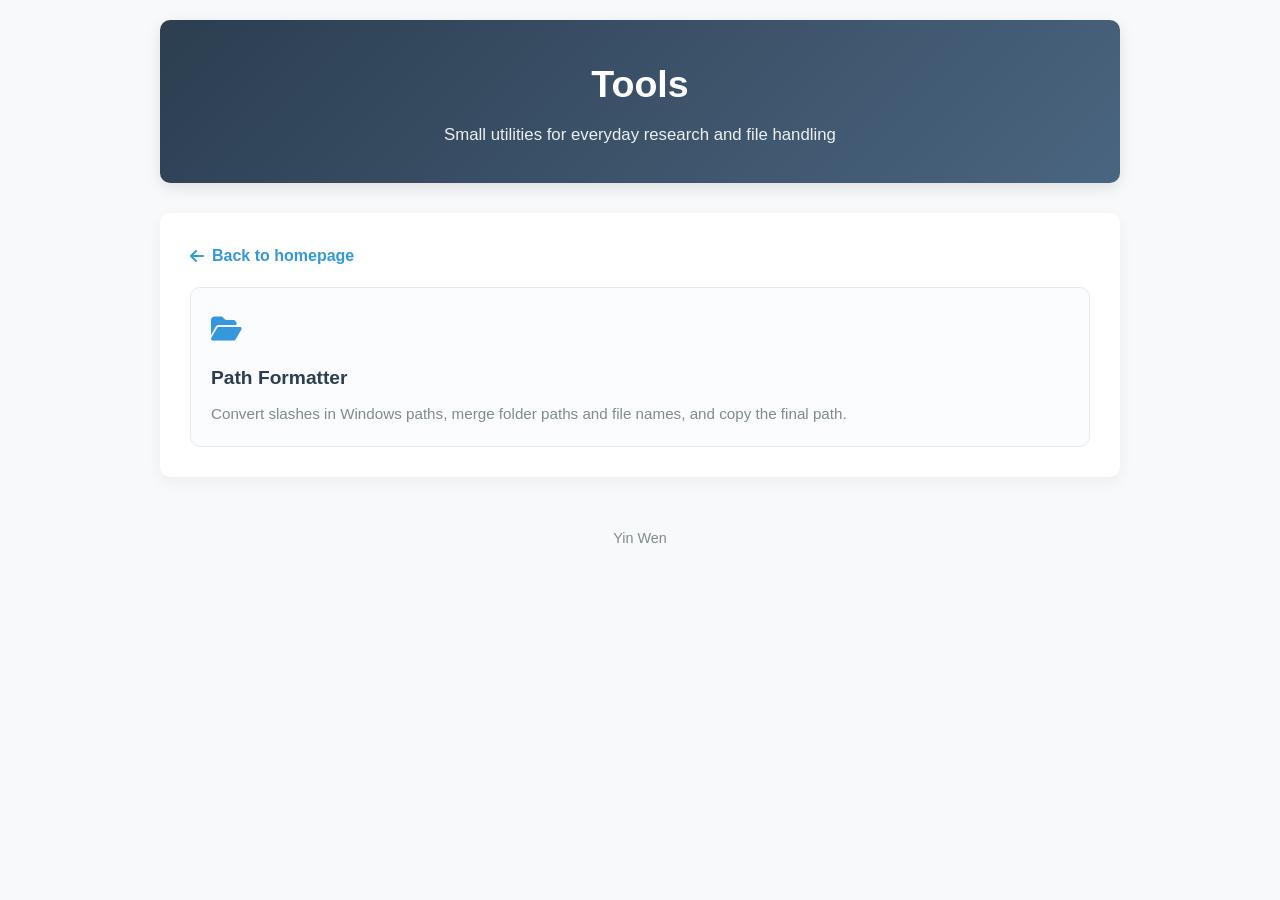
==== tools/index.html @ 54cea395 "Add tools index page" ====
<!DOCTYPE html>
<html lang="en">
<head>
  <meta charset="UTF-8">
  <meta name="viewport" content="width=device-width, initial-scale=1.0">
  <title>Tools - Yin Wen</title>
  <link rel="stylesheet" href="https://cdnjs.cloudflare.com/ajax/libs/font-awesome/6.4.0/css/all.min.css">
  <style>
    * {
      margin: 0;
      padding: 0;
      box-sizing: border-box;
      font-family: 'Segoe UI', Tahoma, Geneva, Verdana, sans-serif;
    }

    body {
      background-color: #f8f9fa;
      color: #333;
      line-height: 1.6;
    }

    .container {
      max-width: 1000px;
      margin: 0 auto;
      padding: 20px;
    }

    header {
      background: linear-gradient(135deg, #2c3e50 0%, #4a6580 100%);
      color: white;
      padding: 34px 20px;
      border-radius: 10px;
      margin-bottom: 30px;
      box-shadow: 0 5px 15px rgba(0, 0, 0, 0.1);
      text-align: center;
    }

    h1 {
      font-size: 2.35rem;
      margin-bottom: 8px;
    }

    .subtitle {
      color: #ecf0f1;
      font-size: 1.05rem;
    }

    .section {
      background: white;
      border-radius: 10px;
      padding: 30px;
      margin-bottom: 30px;
      box-shadow: 0 5px 15px rgba(0, 0, 0, 0.05);
    }

    .back-link {
      display: inline-flex;
      align-items: center;
      gap: 8px;
      color: #3498db;
      text-decoration: none;
      font-weight: 600;
      margin-bottom: 18px;
    }

    .back-link:hover {
      text-decoration: underline;
    }

    .tools-grid {
      display: grid;
      grid-template-columns: repeat(auto-fit, minmax(240px, 1fr));
      gap: 18px;
    }

    .tool-card {
      display: block;
      min-height: 150px;
      padding: 20px;
      border: 1px solid #e8e8e8;
      border-radius: 10px;
      color: #333;
      text-decoration: none;
      background: #fbfcfd;
      transition: all 0.25s ease;
    }

    .tool-card:hover {
      border-color: #3498db;
      box-shadow: 0 8px 20px rgba(52, 152, 219, 0.12);
      transform: translateY(-2px);
    }

    .tool-icon {
      color: #3498db;
      font-size: 1.7rem;
      margin-bottom: 12px;
    }

    .tool-card h2 {
      color: #2c3e50;
      font-size: 1.2rem;
      margin-bottom: 8px;
    }

    .tool-card p {
      color: #7f8c8d;
      font-size: 0.95rem;
    }

    footer {
      text-align: center;
      padding: 20px;
      color: #7f8c8d;
      font-size: 0.9rem;
    }
  </style>
</head>
<body>
  <div class="container">
    <header>
      <h1>Tools</h1>
      <div class="subtitle">Small utilities for everyday research and file handling</div>
    </header>

    <section class="section">
      <a class="back-link" href="../"><i class="fas fa-arrow-left"></i> Back to homepage</a>

      <div class="tools-grid">
        <a class="tool-card" href="path-tool/">
          <div class="tool-icon"><i class="fas fa-folder-open"></i></div>
          <h2>Path Formatter</h2>
          <p>Convert slashes in Windows paths, merge folder paths and file names, and copy the final path.</p>
        </a>
      </div>
    </section>

    <footer>
      <p>Yin Wen</p>
    </footer>
  </div>
</body>
</html>
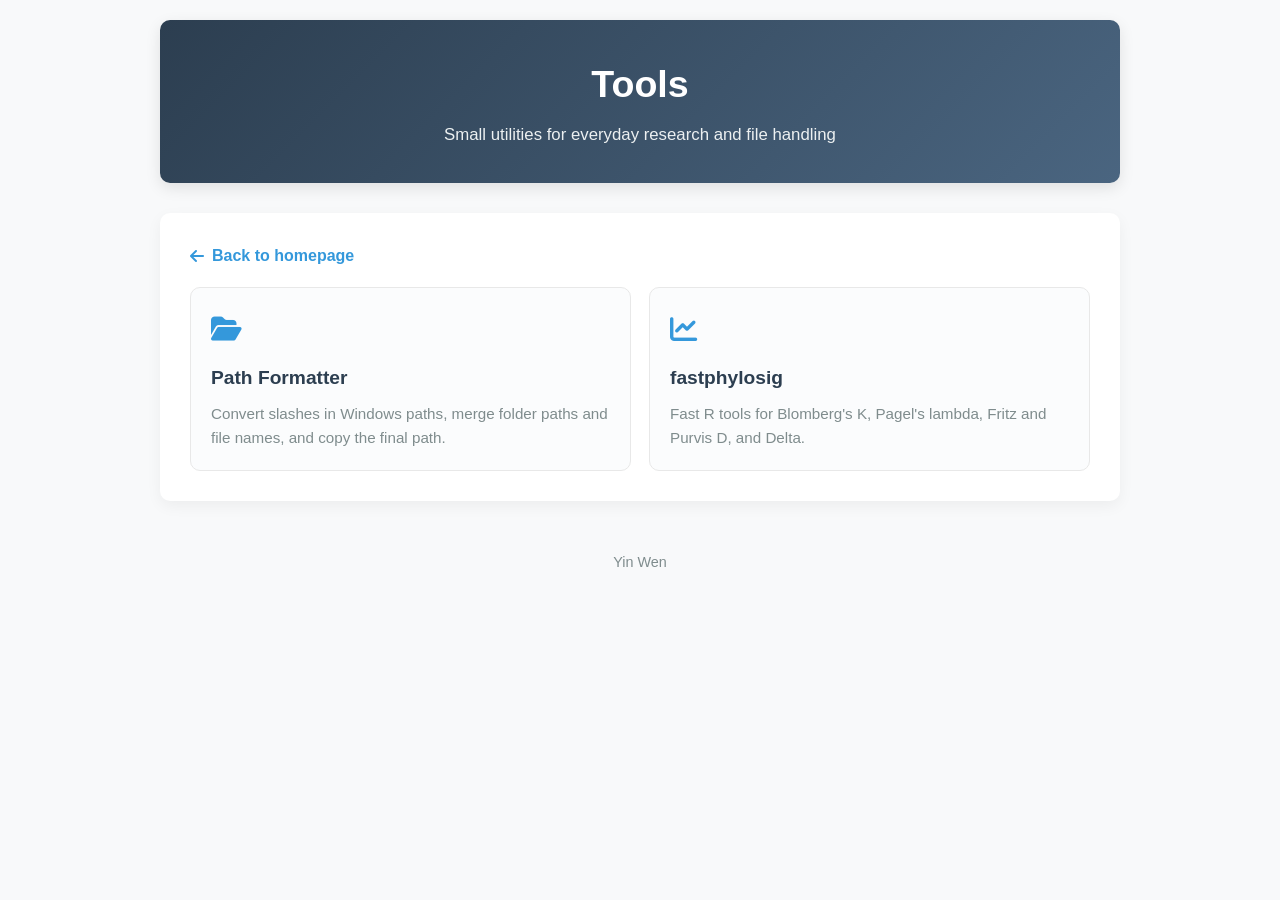
==== commit 13d8b258: "Add fastphylosig to Tools" ====
--- a/tools/index.html
+++ b/tools/index.html
@@ -132,6 +132,11 @@
           <h2>Path Formatter</h2>
           <p>Convert slashes in Windows paths, merge folder paths and file names, and copy the final path.</p>
         </a>
+        <a class="tool-card" href="https://yinwen-ecology.github.io/fastphylosig/" target="_blank" rel="noopener noreferrer">
+          <div class="tool-icon"><i class="fas fa-chart-line"></i></div>
+          <h2>fastphylosig</h2>
+          <p>Fast R tools for Blomberg's K, Pagel's lambda, Fritz and Purvis D, and Delta.</p>
+        </a>
       </div>
     </section>
 
